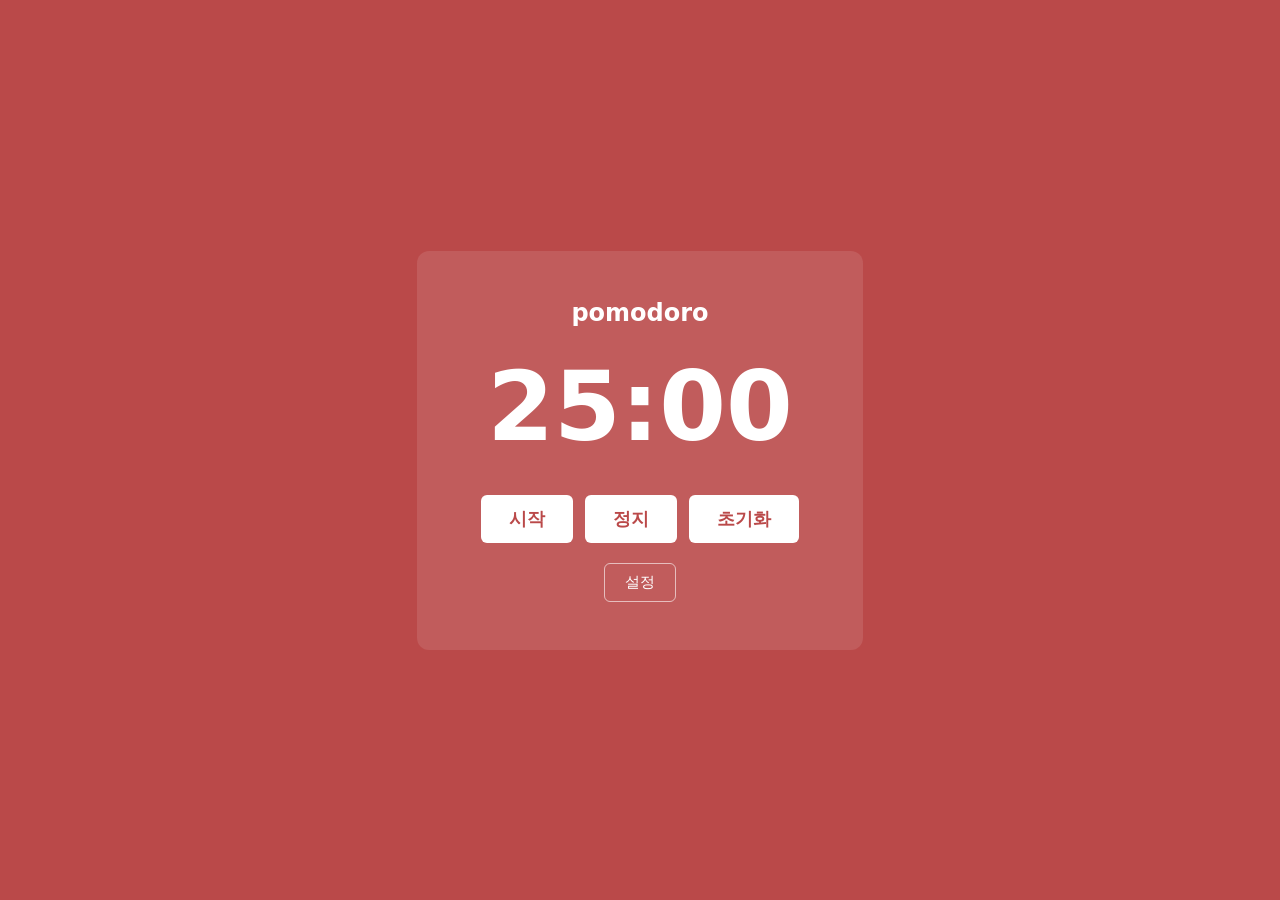
==== index.html @ 3eaf26dc "INIT" ====
<!DOCTYPE html>
<html lang="ko">
<head>
  <meta charset="UTF-8">
  <meta name="viewport" content="width=device-width, initial-scale=1.0">
  <title>Pomodoro</title>
  <link rel="stylesheet" href="index.css">
</head>
<body>
  <main class="timer">
    <h1>pomodoro</h1>
    <div class="time" id="time">25:00</div>
    <div class="controls">
      <button type="button" id="start">시작</button>
      <button type="button" id="stop">정지</button>
      <button type="button" id="reset">초기화</button>
    </div>
    <button type="button" class="settings" id="settings">설정</button>
  </main>
  <script src="index.js"></script>
</body>
</html>
---- index.css ----
* {
  box-sizing: border-box;
  margin: 0;
  padding: 0;
}

body {
  min-height: 100vh;
  display: flex;
  align-items: center;
  justify-content: center;
  background: #ba4949;
  font-family: system-ui, -apple-system, "Segoe UI", Roboto, sans-serif;
  color: #fff;
}

.timer {
  background: rgba(255, 255, 255, 0.1);
  border-radius: 12px;
  padding: 48px 64px;
  text-align: center;
}

h1 {
  font-size: 1.5rem;
  font-weight: 600;
  text-transform: lowercase;
  margin-bottom: 24px;
}

.time {
  font-size: 6rem;
  font-weight: 700;
  font-variant-numeric: tabular-nums;
  margin-bottom: 32px;
}

.controls {
  display: flex;
  gap: 12px;
  justify-content: center;
  margin-bottom: 20px;
}

.controls button {
  font-size: 1.1rem;
  font-weight: 600;
  padding: 12px 28px;
  border: none;
  border-radius: 6px;
  background: #fff;
  color: #ba4949;
  cursor: pointer;
}

.controls button:active {
  transform: translateY(2px);
}

.settings {
  font-size: 0.95rem;
  padding: 8px 20px;
  border: 1px solid rgba(255, 255, 255, 0.6);
  border-radius: 6px;
  background: transparent;
  color: #fff;
  cursor: pointer;
}
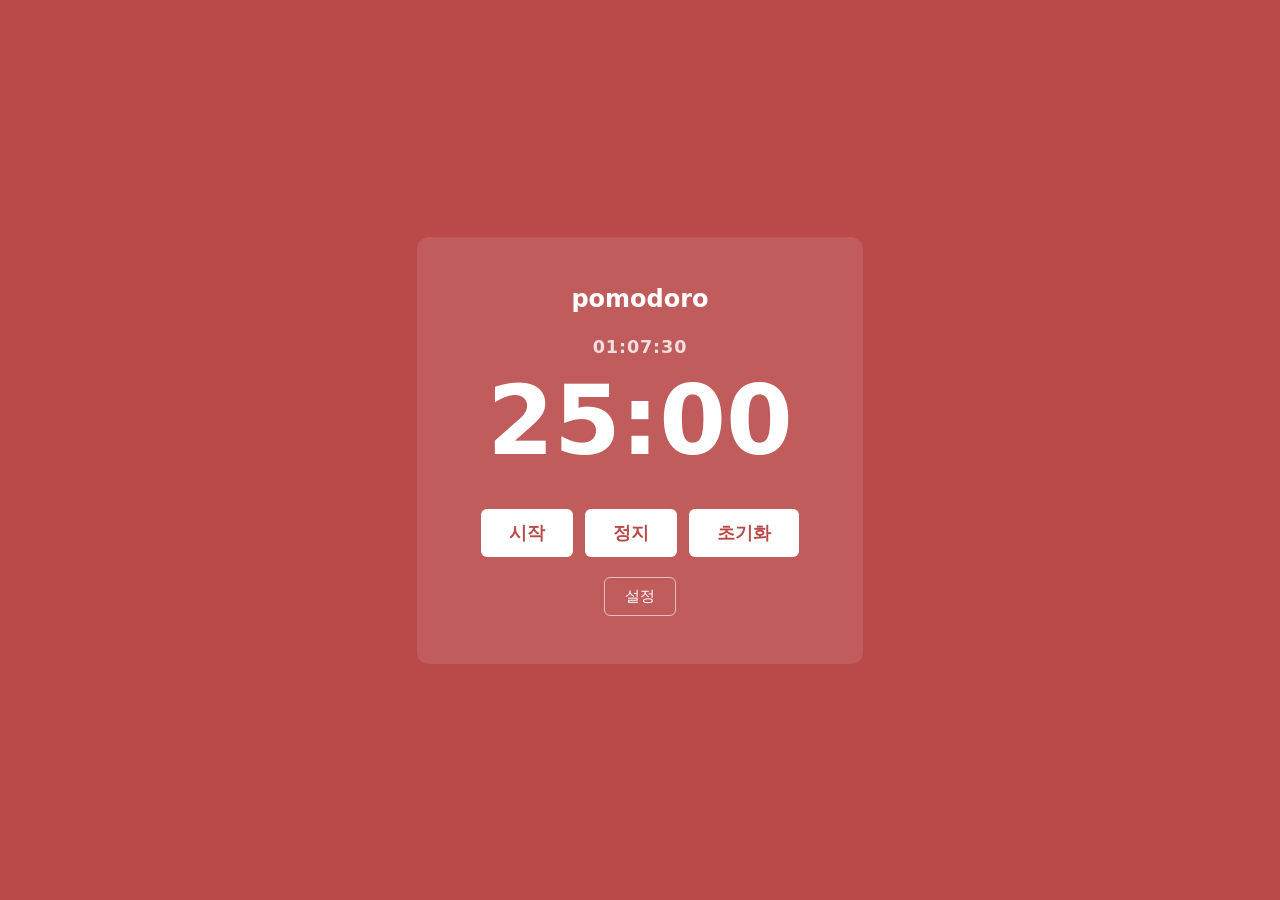
==== commit 1e2c8d1f: "클로드 권한 설정 및 현재 시간 기능 추가" ====
--- a/index.html
+++ b/index.html
@@ -9,6 +9,7 @@
 <body>
   <main class="timer">
     <h1>pomodoro</h1>
+    <div class="clock" id="clock">--:--:--</div>
     <div class="time" id="time">25:00</div>
     <div class="controls">
       <button type="button" id="start">시작</button>
--- a/index.css
+++ b/index.css
@@ -26,6 +26,15 @@
   font-weight: 600;
   text-transform: lowercase;
   margin-bottom: 24px;
+}
+
+.clock {
+  font-size: 1.1rem;
+  font-weight: 600;
+  font-variant-numeric: tabular-nums;
+  letter-spacing: 0.05em;
+  opacity: 0.8;
+  margin-bottom: 8px;
 }
 
 .time {
